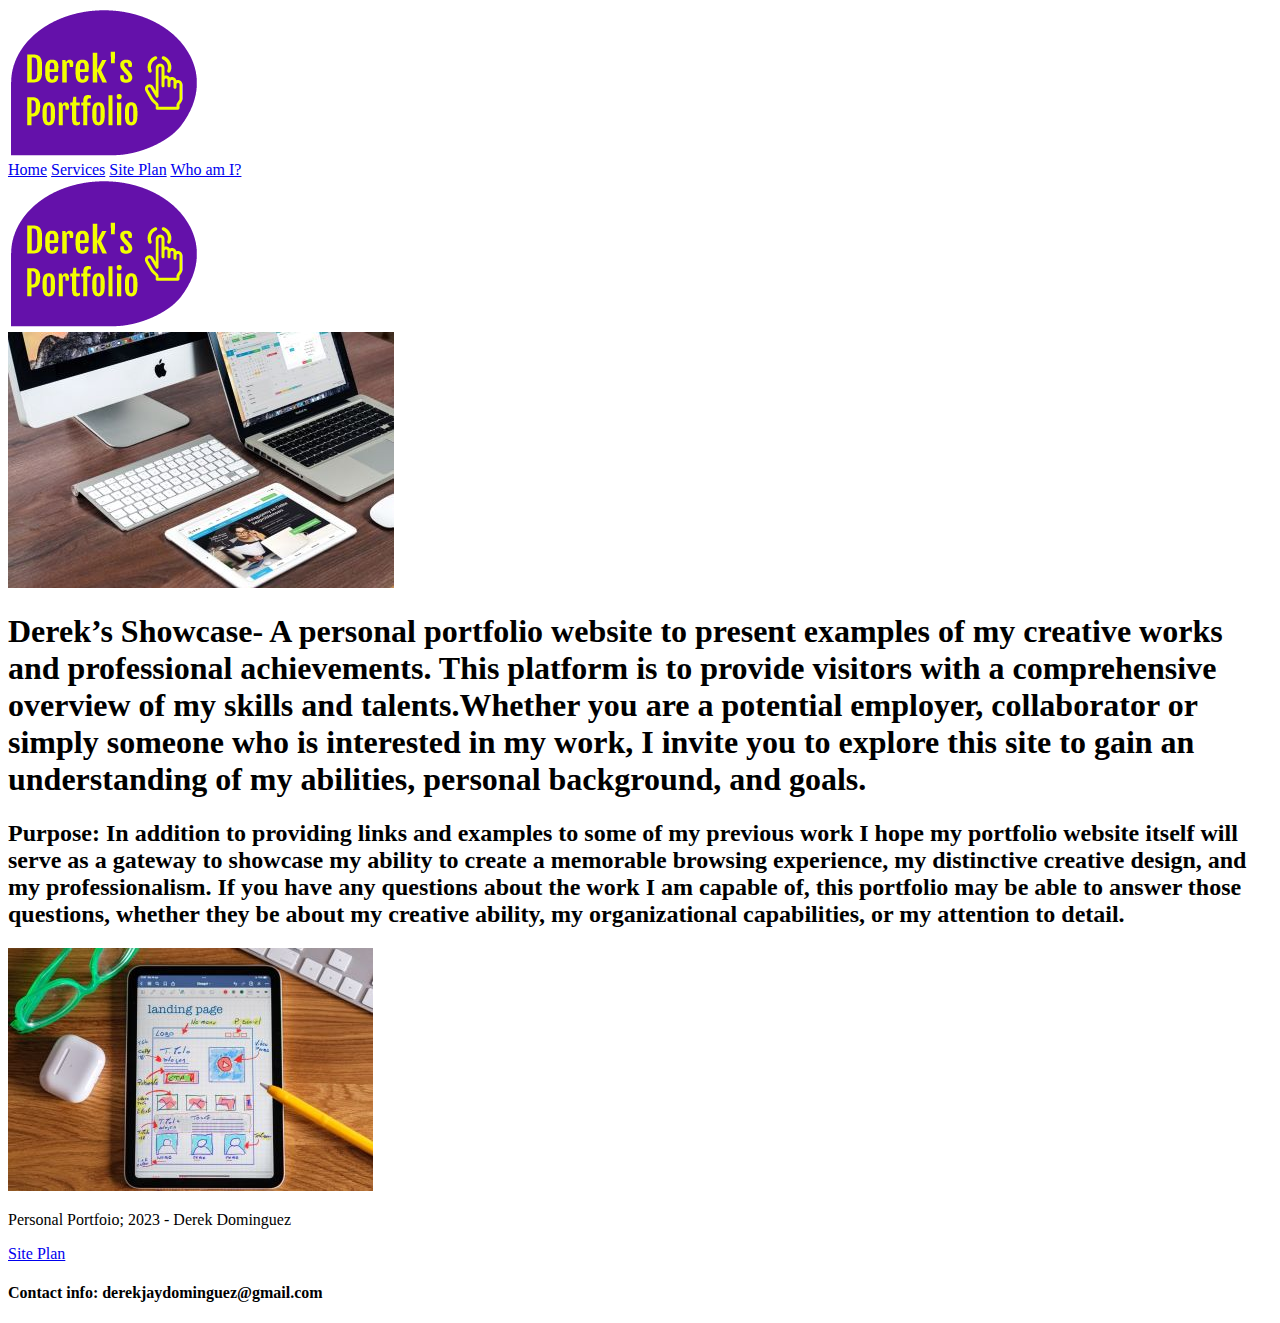
==== portfolio/index.html @ 6c227c86 "Personal Website HTML Written" ====
<!DOCTYPE html>
<html lang="en">
<head>
    <meta charset="UTF-8">
    <meta name="viewport" content="width=device-width, initial-scale=1.0">
    <title>Portfolio | Home </title>
</head>
<body>
   <header>
    <a id="logo_link" href="index.html">
        <img class="logo" src="styles/Portfolio-logo.png" alt ="Derek's Portfolio Logo">
    </a> 
    <nav>
        <a href="index.html">Home</a>
        <a href="Services">Services</a>
        <a href="site-plan.html">Site Plan</a>
        <a href="Who am I?">Who am I?</a>
    </header>
    <main>
    <div id="Page-Head">
         <div id="logo-box">
          <img id="logo" src="styles/Portfolio-logo.png" alt="Derek's Portfolio Logo">
         </div>
         <div id="Web-Dev">
          <img id="Web_Development" src="styles/Web Development.png" alt="Web Development: Desktop, Laptop, and Tablet">
         </div>
    </div>
    <div id="Showcase-msg">
        <h1>Derek’s Showcase- A personal portfolio website to present examples of my creative works and professional achievements. This platform is to provide visitors with a comprehensive overview of my skills and talents.Whether you are a potential employer, collaborator or simply someone who is interested in my work, I invite you to explore this site to gain an understanding of my abilities, personal background, and goals. </h1>
    </div>
    <div id="purpose">
        <h2>Purpose: In addition to providing links and examples to some of my previous work I hope my portfolio website itself will serve as a gateway to showcase my ability to create a memorable browsing experience, my distinctive creative design, and my professionalism. If you have any questions about the work I am capable of, this portfolio may be able to answer those questions, whether they be about my creative ability, my organizational capabilities, or my attention to detail.</h2>
    </div>
    <div id="wireframe-example">
        <img id="wireframe" src="styles/WebWireframe.jpg">
    </div>
    </main>
    <footer>
        <p>Personal Portfoio; 2023 - Derek Dominguez</p>
        <p><a href="site-plan.html">Site Plan</a></p>
        
        <div id:="contact-info"\>
            <h4> Contact info: derekjaydominguez@gmail.com </h4>
        </div>
    </footer>
</body>

</html>
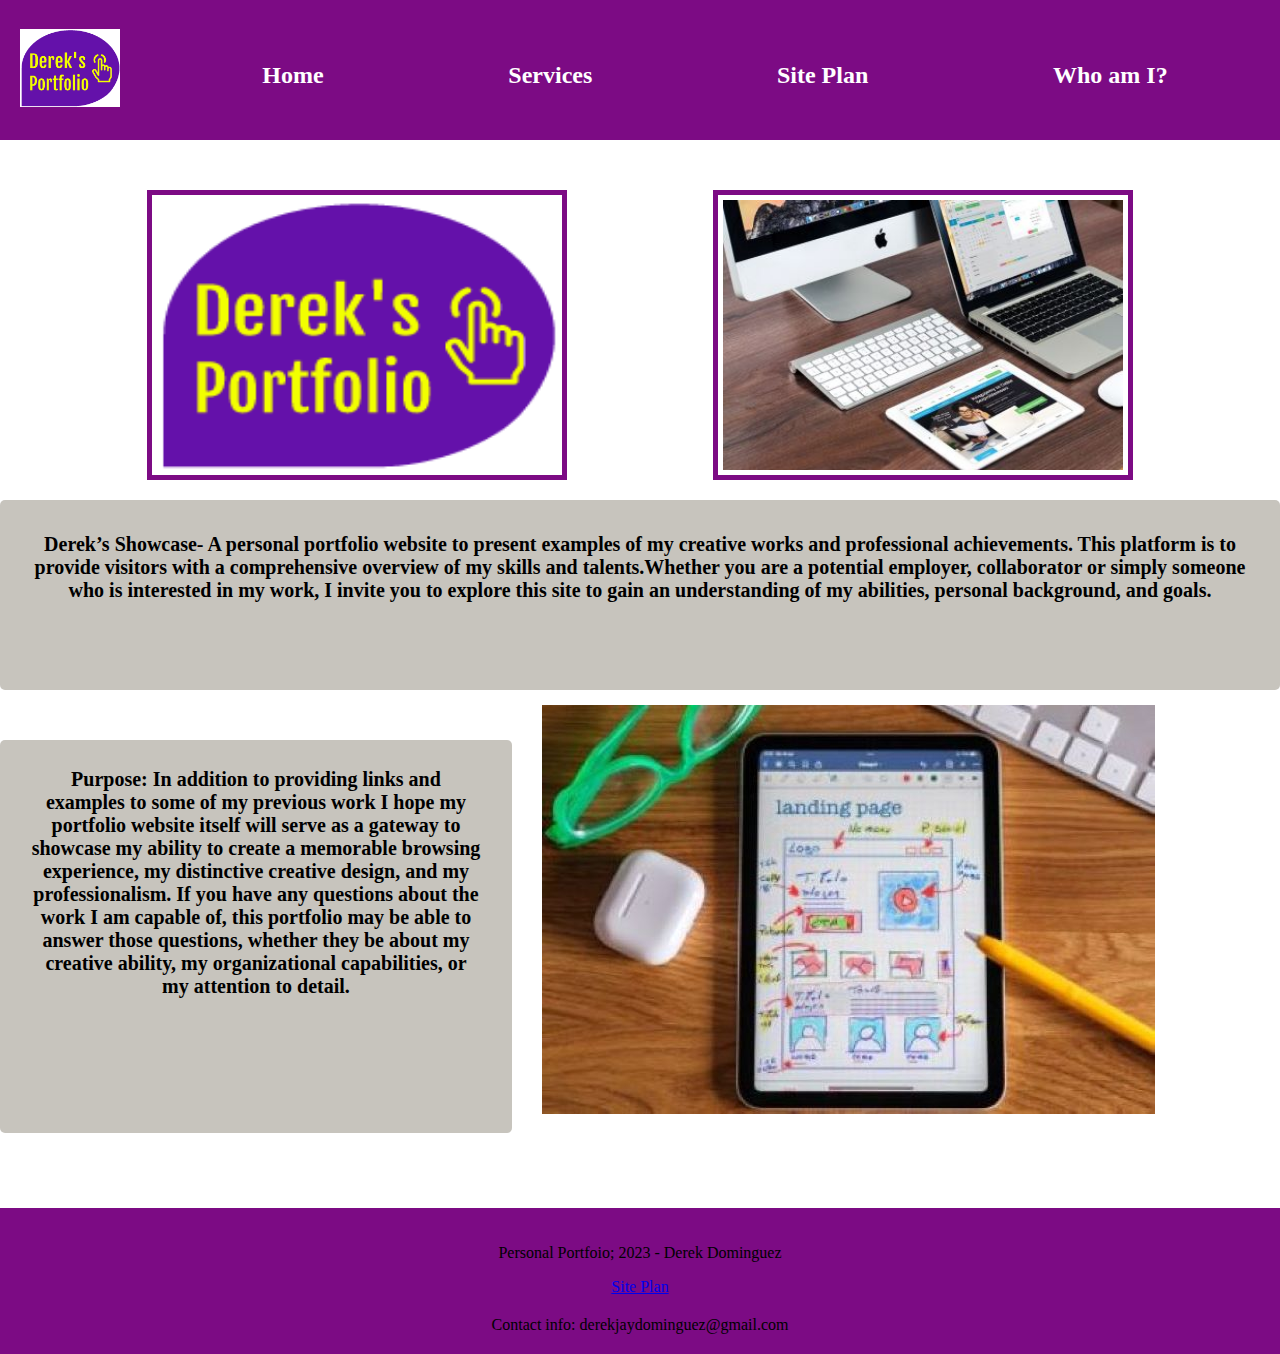
==== commit 02e5ea6c: "HOME PAGE CSS" ====
--- a/portfolio/index.html
+++ b/portfolio/index.html
@@ -1,48 +1,48 @@
 <!DOCTYPE html>
 <html lang="en">
 <head>
+    <link rel="stylesheet" href= styles/personalstyle.css>
     <meta charset="UTF-8">
     <meta name="viewport" content="width=device-width, initial-scale=1.0">
     <title>Portfolio | Home </title>
 </head>
 <body>
+<div id="content">
    <header>
     <a id="logo_link" href="index.html">
-        <img class="logo" src="styles/Portfolio-logo.png" alt ="Derek's Portfolio Logo">
+        <img class="logolink" src="styles/Portfolio-logo.png" alt ="Derek's Portfolio Logo">
     </a> 
     <nav>
         <a href="index.html">Home</a>
-        <a href="Services">Services</a>
+        <a href="Services.html">Services</a>
         <a href="site-plan.html">Site Plan</a>
-        <a href="Who am I?">Who am I?</a>
+        <a href="Derek.html">Who am I?</a>
+    </nav>
     </header>
-    <main>
-    <div id="Page-Head">
-         <div id="logo-box">
+    <main class="home-grid">
+     <section id="pagehead">
           <img id="logo" src="styles/Portfolio-logo.png" alt="Derek's Portfolio Logo">
-         </div>
-         <div id="Web-Dev">
           <img id="Web_Development" src="styles/Web Development.png" alt="Web Development: Desktop, Laptop, and Tablet">
-         </div>
-    </div>
-    <div id="Showcase-msg">
+     </section>
+     <section id="Showcase-msg">
         <h1>Derek’s Showcase- A personal portfolio website to present examples of my creative works and professional achievements. This platform is to provide visitors with a comprehensive overview of my skills and talents.Whether you are a potential employer, collaborator or simply someone who is interested in my work, I invite you to explore this site to gain an understanding of my abilities, personal background, and goals. </h1>
-    </div>
-    <div id="purpose">
-        <h2>Purpose: In addition to providing links and examples to some of my previous work I hope my portfolio website itself will serve as a gateway to showcase my ability to create a memorable browsing experience, my distinctive creative design, and my professionalism. If you have any questions about the work I am capable of, this portfolio may be able to answer those questions, whether they be about my creative ability, my organizational capabilities, or my attention to detail.</h2>
-    </div>
-    <div id="wireframe-example">
+     </section>
+     <section id="purpose">
+        <h1>Purpose: In addition to providing links and examples to some of my previous work I hope my portfolio website itself will serve as a gateway to showcase my ability to create a memorable browsing experience, my distinctive creative design, and my professionalism. If you have any questions about the work I am capable of, this portfolio may be able to answer those questions, whether they be about my creative ability, my organizational capabilities, or my attention to detail.</h2>
+     </section>
+     <div id="wireframe-example">
         <img id="wireframe" src="styles/WebWireframe.jpg">
-    </div>
+     </div>
     </main>
     <footer>
         <p>Personal Portfoio; 2023 - Derek Dominguez</p>
         <p><a href="site-plan.html">Site Plan</a></p>
         
-        <div id:="contact-info"\>
+        <div id="contact-info"\>
             <h4> Contact info: derekjaydominguez@gmail.com </h4>
         </div>
     </footer>
+</div>
 </body>
 
 </html>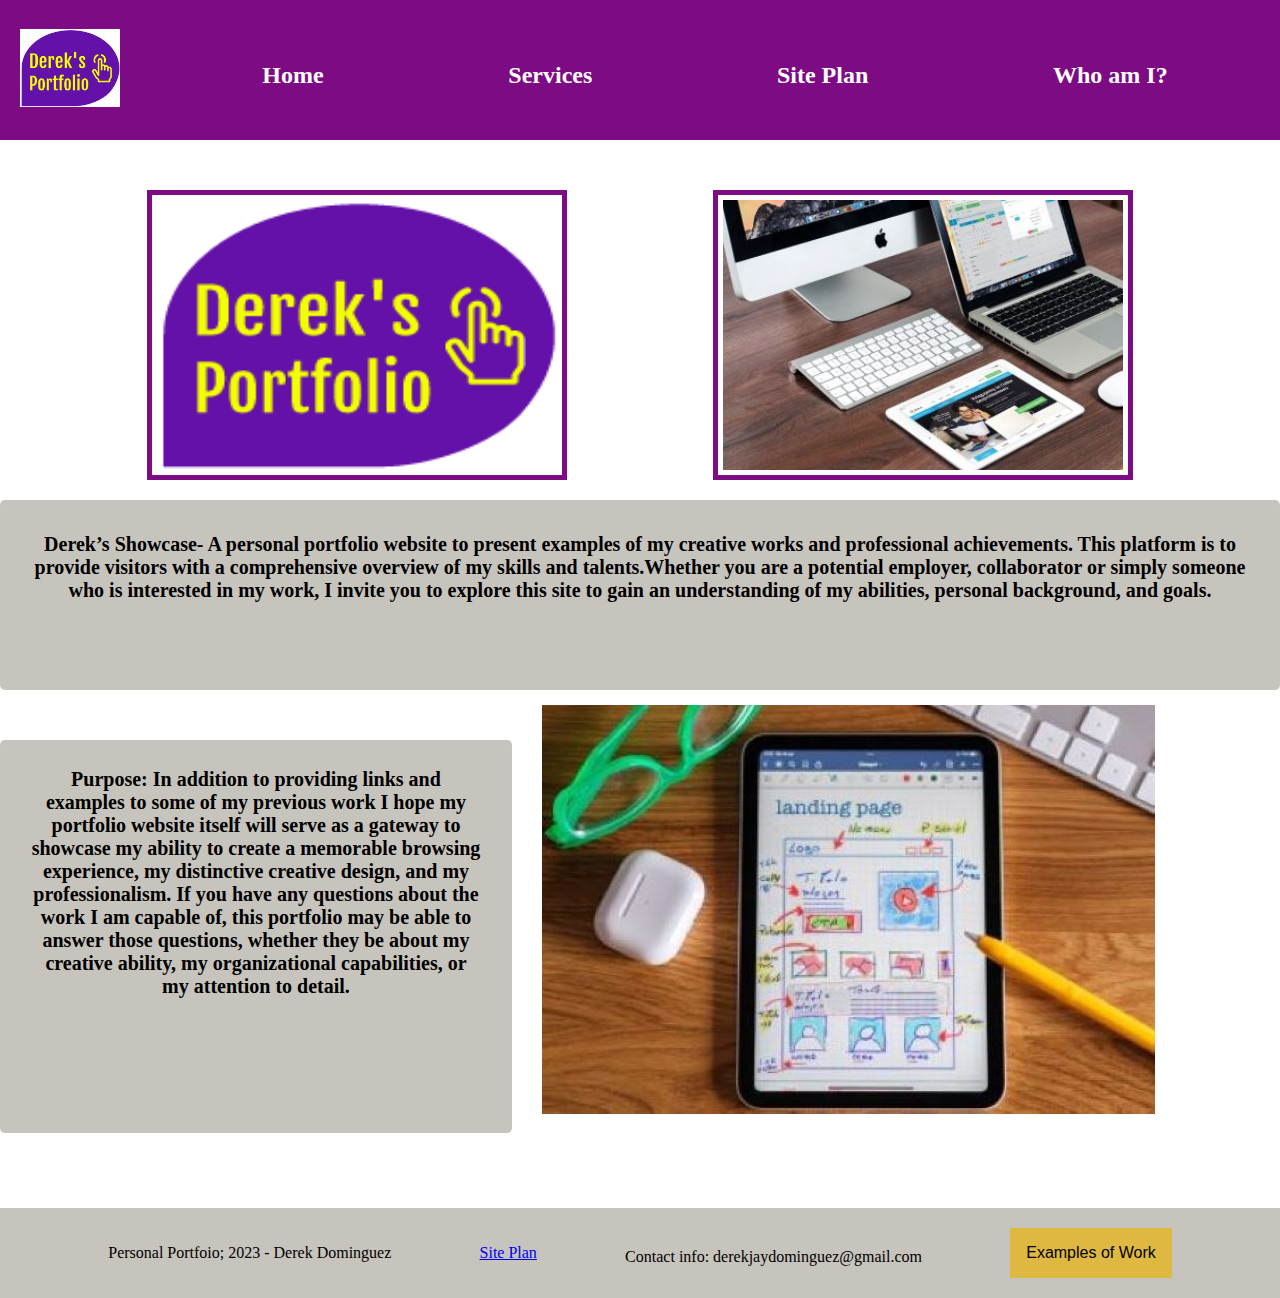
==== commit bbe04626: "Dropdown box component" ====
--- a/portfolio/index.html
+++ b/portfolio/index.html
@@ -36,10 +36,19 @@
     </main>
     <footer>
         <p>Personal Portfoio; 2023 - Derek Dominguez</p>
-        <p><a href="site-plan.html">Site Plan</a></p>
+        <p> <a href="site-plan.html">Site Plan</a></p>
         
         <div id="contact-info"\>
             <h4> Contact info: derekjaydominguez@gmail.com </h4>
+        </div>
+
+        <div class="dropdown">
+            <button class="dropbtn">Examples of Work</button>
+            <div class="dropdown-content">
+              <a href="https://derek-dominguez.github.io/wwd130/wwr/index.html">Dry Oar White Water Rafting Site</a>
+              <a href="https://www.youtube.com/watch?v=6f0T6UV-HiI">I didn't make this but I need to put something here </a>
+              <a href="https://derek-dominguez.github.io/wwd130/aboutme/index.html">Class get to know you activity</a>
+            </div>
         </div>
     </footer>
 </div>
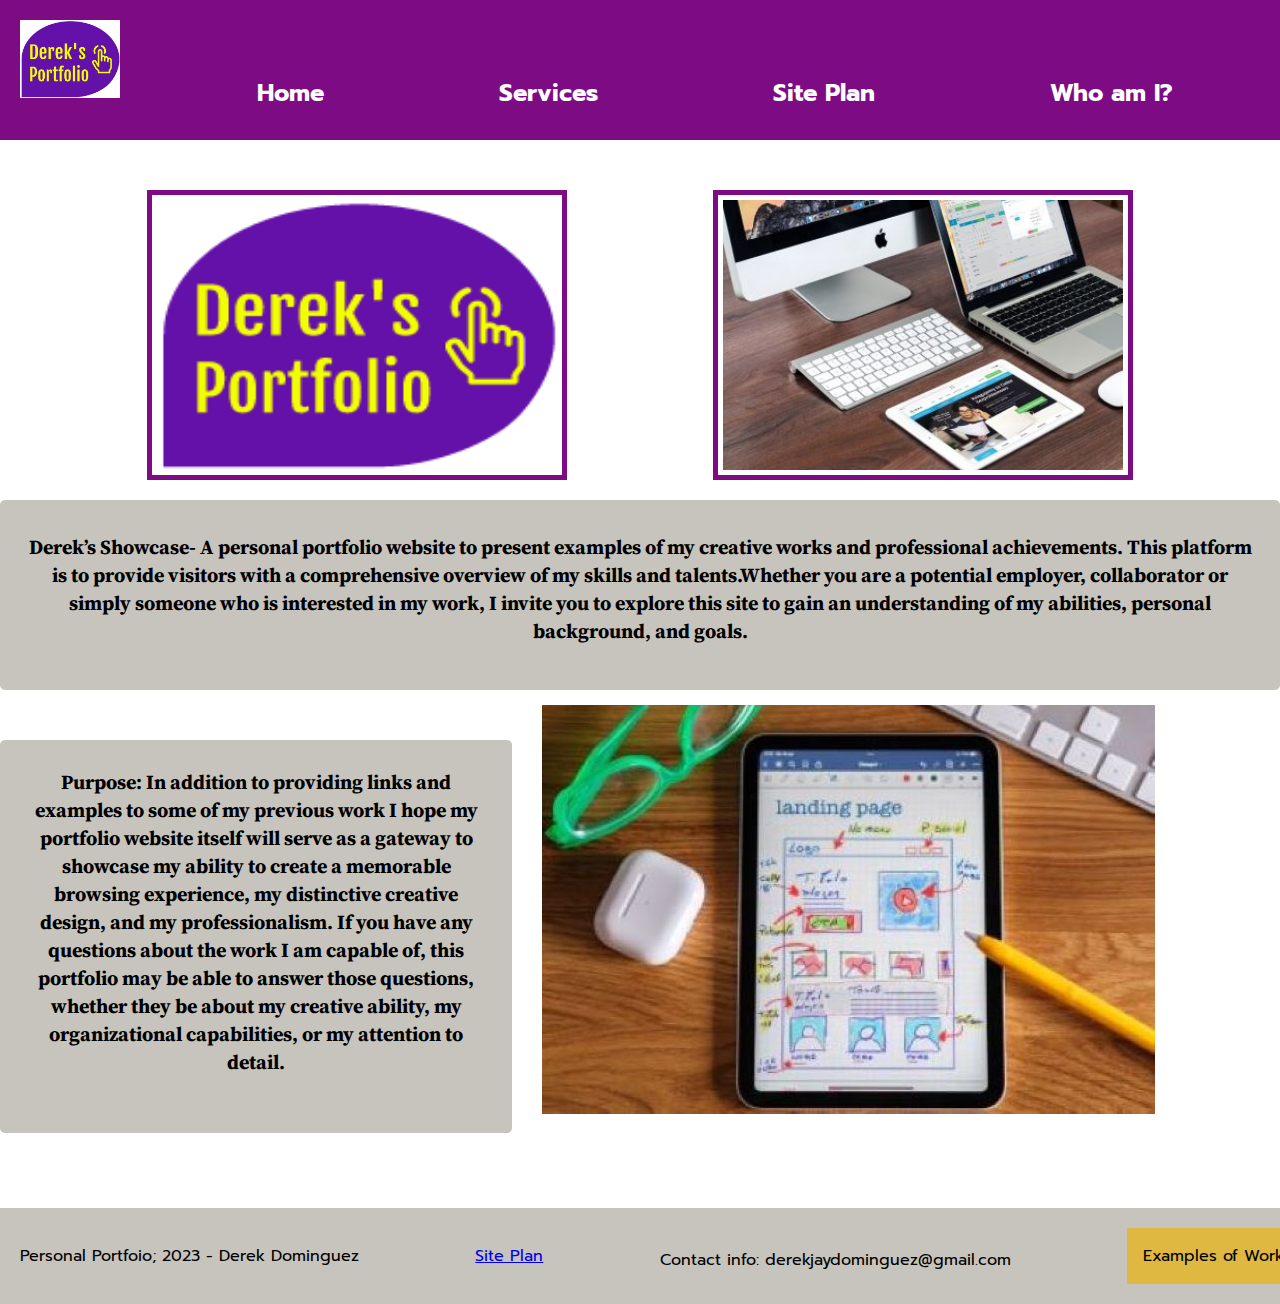
==== commit 2f9b8c82: "CSS style changes for service page, and html fixes" ====
--- a/portfolio/index.html
+++ b/portfolio/index.html
@@ -22,23 +22,23 @@
     <main class="home-grid">
      <section id="pagehead">
           <img id="logo" src="styles/Portfolio-logo.png" alt="Derek's Portfolio Logo">
-          <img id="Web_Development" src="styles/Web Development.png" alt="Web Development: Desktop, Laptop, and Tablet">
+          <img id="Web_Development" src="styles/WebDevelopment.png" alt="Web Development: Desktop, Laptop, and Tablet">
      </section>
      <section id="Showcase-msg">
         <h1>Derek’s Showcase- A personal portfolio website to present examples of my creative works and professional achievements. This platform is to provide visitors with a comprehensive overview of my skills and talents.Whether you are a potential employer, collaborator or simply someone who is interested in my work, I invite you to explore this site to gain an understanding of my abilities, personal background, and goals. </h1>
      </section>
      <section id="purpose">
-        <h1>Purpose: In addition to providing links and examples to some of my previous work I hope my portfolio website itself will serve as a gateway to showcase my ability to create a memorable browsing experience, my distinctive creative design, and my professionalism. If you have any questions about the work I am capable of, this portfolio may be able to answer those questions, whether they be about my creative ability, my organizational capabilities, or my attention to detail.</h2>
+        <h1>Purpose: In addition to providing links and examples to some of my previous work I hope my portfolio website itself will serve as a gateway to showcase my ability to create a memorable browsing experience, my distinctive creative design, and my professionalism. If you have any questions about the work I am capable of, this portfolio may be able to answer those questions, whether they be about my creative ability, my organizational capabilities, or my attention to detail.</h1>
      </section>
      <div id="wireframe-example">
-        <img id="wireframe" src="styles/WebWireframe.jpg">
+        <img id="wireframe" src="styles/WebWireframe.jpg" alt="Example of a Wireframe">
      </div>
     </main>
     <footer>
         <p>Personal Portfoio; 2023 - Derek Dominguez</p>
         <p> <a href="site-plan.html">Site Plan</a></p>
         
-        <div id="contact-info"\>
+        <div id="contact-info">
             <h4> Contact info: derekjaydominguez@gmail.com </h4>
         </div>
 
@@ -50,6 +50,7 @@
               <a href="https://derek-dominguez.github.io/wwd130/aboutme/index.html">Class get to know you activity</a>
             </div>
         </div>
+        
     </footer>
 </div>
 </body>
